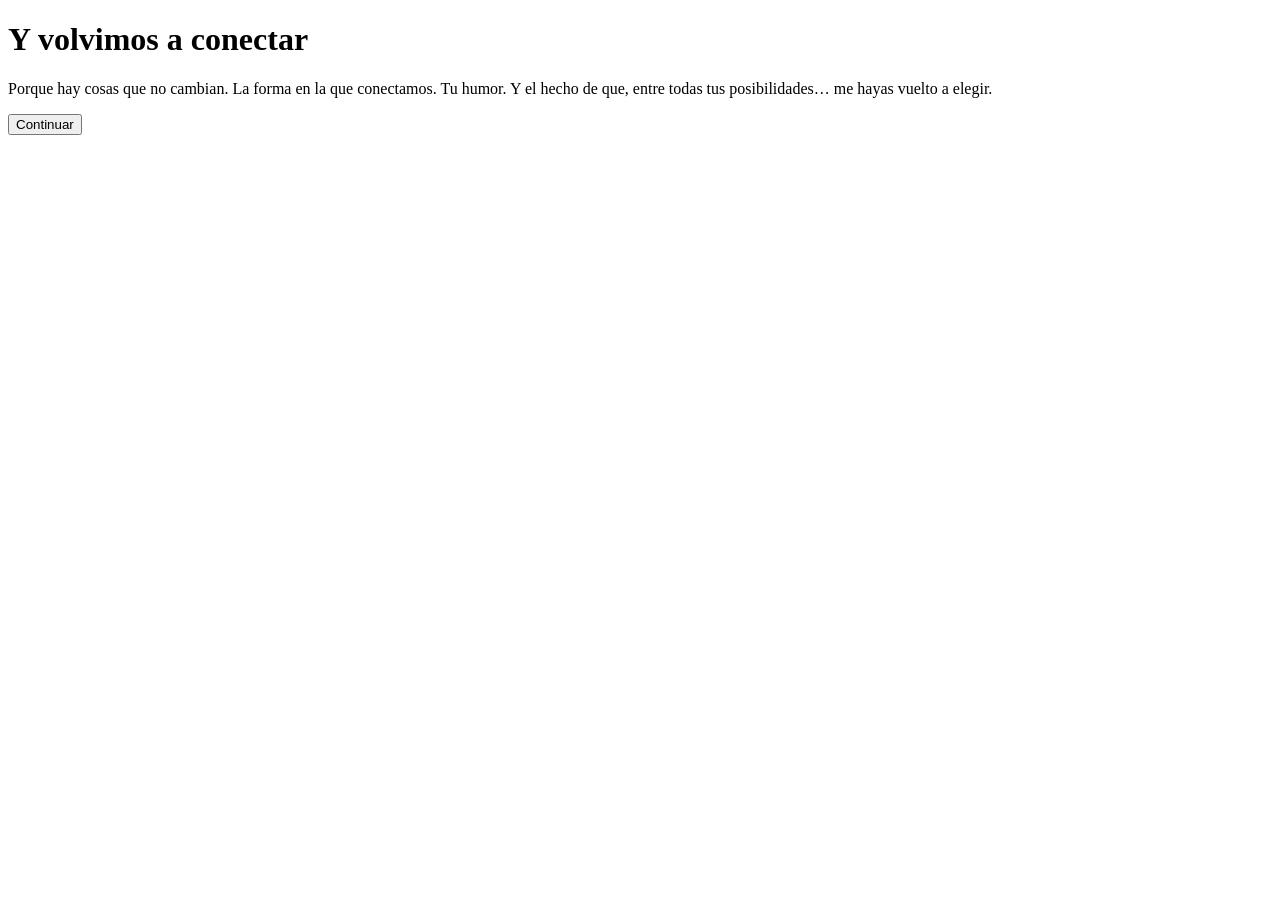
==== html/conexion.html @ 59ea88ff "Primer HTML" ====
<!DOCTYPE html>
<html>
<head>
    <meta charset="UTF-8">
    <meta name="viewport" content="width=device-width, initial-scale=1.0">
    <title>Conexión</title>
    <link rel="icon" href="../Imagenes/Icono pestaña.webp">
</head>
<body>
    <h1>Y volvimos a conectar</h1>

    <p>Porque hay cosas que no cambian. La forma en la que conectamos. Tu humor. 
    Y el hecho de que, entre todas tus posibilidades… me hayas vuelto a elegir.</p>

    <a href="humor.html"><button>Continuar</button></a>
</body>
</html>
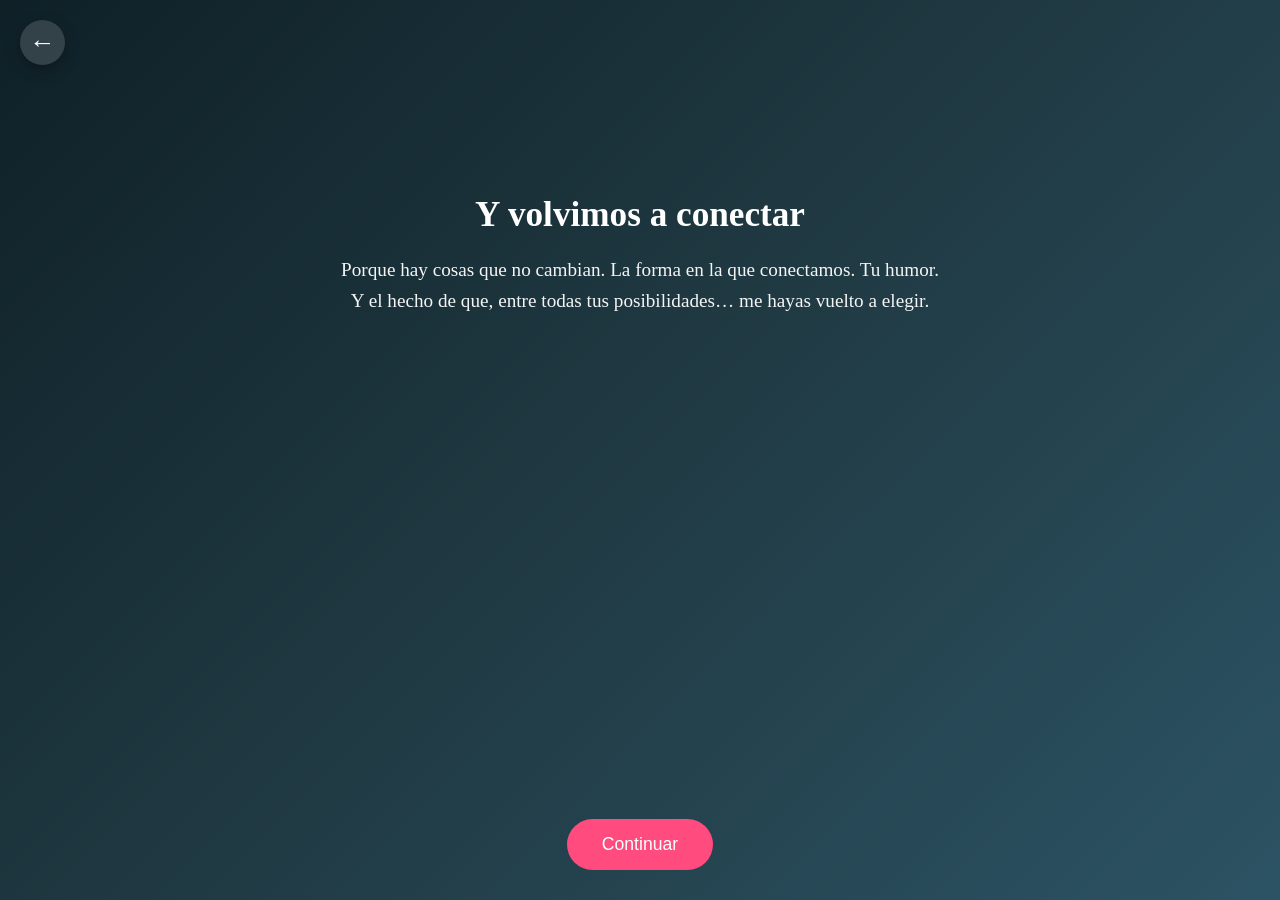
==== commit d8c3e689: "CSS y modificaciones" ====
--- a/html/conexion.html
+++ b/html/conexion.html
@@ -5,6 +5,7 @@
     <meta name="viewport" content="width=device-width, initial-scale=1.0">
     <title>Conexión</title>
     <link rel="icon" href="../Imagenes/Icono pestaña.webp">
+    <link rel="stylesheet" href="../css/style.css">
 </head>
 <body>
     <h1>Y volvimos a conectar</h1>
@@ -13,5 +14,6 @@
     Y el hecho de que, entre todas tus posibilidades… me hayas vuelto a elegir.</p>
 
     <a href="humor.html"><button>Continuar</button></a>
+    <a href="tiempo.html" class="back-btn"> ← </a>
 </body>
 </html>
--- a/css/style.css
+++ b/css/style.css
@@ -0,0 +1,204 @@
+/* RESET GLOBAL */
+*{
+    margin:0;
+    padding:0;
+    box-sizing:border-box;
+    max-width:100%;
+    
+}
+
+/* NUNCA SCROLL HORIZONTAL */
+html, body{
+    max-width:100%;
+}
+/* FONDO GENERAL */
+body{
+    min-height:100vh;
+    display:flex;
+    flex-direction:column;      /* APILA EN VERTICAL */
+    align-items:center;         /* centra horizontal */
+    background: linear-gradient(135deg,#0f2027,#203a43,#2c5364);
+    color:white;
+    text-align:center;
+    padding:30px 20px;
+    width:100%;
+    max-width:700px;
+    margin-left:auto;    /* centra horizontal */
+    margin-right:auto;   /* centra horizontal */
+}
+
+/* CONTENEDOR CENTRAL PARA TODAS LAS PAGINAS */
+body > *{
+    width:100%;
+    max-width:600px;
+    animation:fade 1s ease;
+}
+
+/* TITULOS */
+h1{
+    font-size:2.2rem;
+    margin-bottom:20px;
+    margin-top: 25%;
+}
+
+/* PARRAFOS */
+p{
+    font-size:1.2rem;
+    line-height:1.6;
+    margin-bottom:25px;
+    opacity:0.95;
+}
+
+/* BOTONES */
+button{
+    margin-top:25px;
+    padding:15px 35px;
+    font-size:1.1rem;
+    border:none;
+    border-radius:40px;
+    background:#ff4b7d;
+    color:white;
+    cursor:pointer;
+    transition:0.3s;
+}
+
+button:hover{
+    transform:scale(1.1);
+    background:#ff2e6a;
+    box-shadow:0 0 20px rgba(255,75,125,0.6);
+}
+
+/* LINKS SIN ESTILO AZUL */
+a{
+    text-decoration:none;
+    margin-top:auto;
+}
+
+/* IMAGENES */
+img{
+    width:100%;
+    margin:10px 0;
+    border-radius:20px;
+    box-shadow:0 10px 25px rgba(0,0,0,0.3);
+}
+
+/* IMAGENES HORIZONTALES */
+.horizontal{
+    height:250px;
+    object-fit:cover;
+}
+/* IMAGENES TIPO CHAT / STORIES */
+/* CONTENEDOR DE CHATS */
+.chat-imgs{
+    display:flex;
+    justify-content:center;
+    align-items:center;
+    gap:14px;
+    margin:25px 0;
+    flex-wrap:wrap; /* si no entran en mobile se apilan */
+}
+
+/* IMAGENES CHAT */
+.chat-imgs img{
+    width:45%;
+    max-width:260px;
+    height:auto;            /* 🔥 importante */
+    object-fit:contain;     /* 🔥 NO RECORTA */
+    border-radius:20px;
+    box-shadow:0 10px 25px rgba(0,0,0,0.35);
+}
+
+.chat-imgs img:hover{
+    transform:scale(1.05);
+}
+
+/* ===== GALERIA EN CUADRICULA ===== */
+
+.galeria{
+    display:grid;
+    grid-template-columns:repeat(auto-fit, minmax(140px,1fr));
+    gap:12px;
+    width:100%;
+    margin:25px 0;
+}
+
+/* fotos dentro de la galeria */
+.galeria img{
+    width:100%;
+    height:220px;
+    object-fit:cover;
+    border-radius:18px;
+}
+
+/* CONTENEDOR BOTONES SI / NO */
+.botones{
+    display:flex;
+    gap:200px;
+    justify-content:center;
+    margin-top:auto;   /* los mantiene abajo */
+}
+
+/* hace que no ocupen todo el ancho */
+.botones a{
+    margin-top:0;
+}
+.fin{
+    margin-top: 50%;
+}
+.margen{
+    margin-top: 0%;
+}
+/* BOTON BACK ROMANTICO */
+.back-btn{
+    position:fixed;
+    top:20px;
+    left:20px;
+    width:45px;
+    height:45px;
+    border-radius:50%;
+    background:rgba(255,255,255,0.15);
+    backdrop-filter:blur(10px);
+    color:white;
+    font-size:26px;
+    display:flex;
+    justify-content:center;
+    align-items:center;
+    text-decoration:none;
+    box-shadow:0 5px 15px rgba(0,0,0,0.3);
+    transition:0.3s;
+    z-index:1000;
+}
+
+.back-btn:hover{
+    transform:scale(1.15);
+    background:#ff4b7d;
+}
+/* ANIMACION */
+@keyframes fade{
+    from{
+        opacity:0;
+        transform:translateY(30px);
+    }
+    to{
+        opacity:1;
+        transform:translateY(0);
+    }
+}
+@media (max-width:768px){
+    .container{
+        flex-direction:column;
+        text-align:center;
+        padding:40px 25px;
+    }
+
+    .chat-imgs{
+        flex-direction:column;
+        align-items:center;
+    }
+
+    .chat-imgs img{
+        width:70%;
+        height:auto;
+        max-height:450px;
+    }
+}
